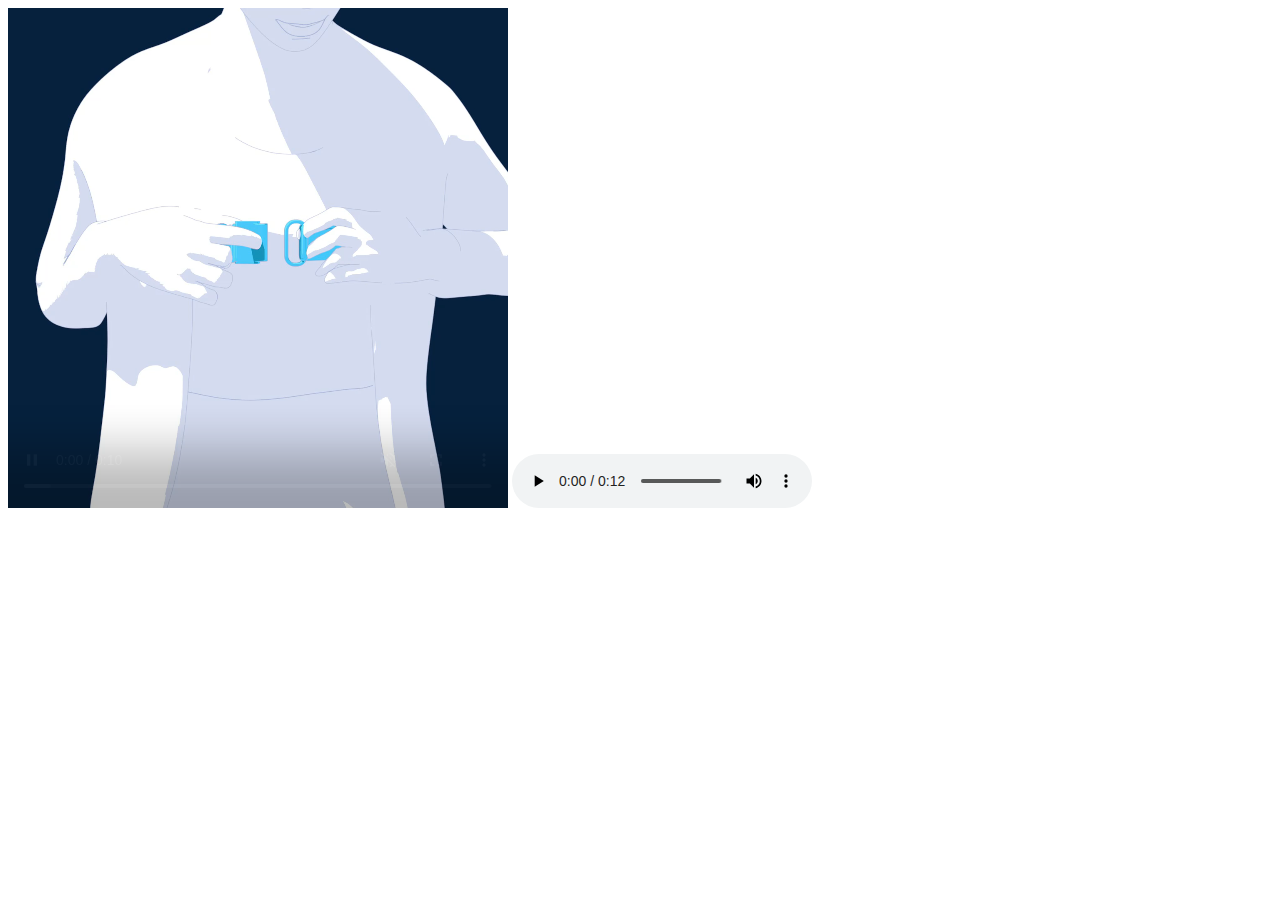
==== media.html @ 1c1009d2 "first commit" ====
<!DOCTYPE html>
<html>
  <head>
    <title>Media</title>
  </head>
  <body>
    <!-- Video -->
    <video width="500" controls autoplay loop muted>
      <source src="/assets/video/attach_square.mp4" type="video/mp4">
      Your browser does not support the video tag.
    </video>

    <!-- Audio -->
    <audio controls>
      <source src="assets/audio/Position1-Titta-upp-i-bord.mp3" type="audio/mpeg">
      Your browser does not support the audio element.
    </audio>
  </body>
</html>
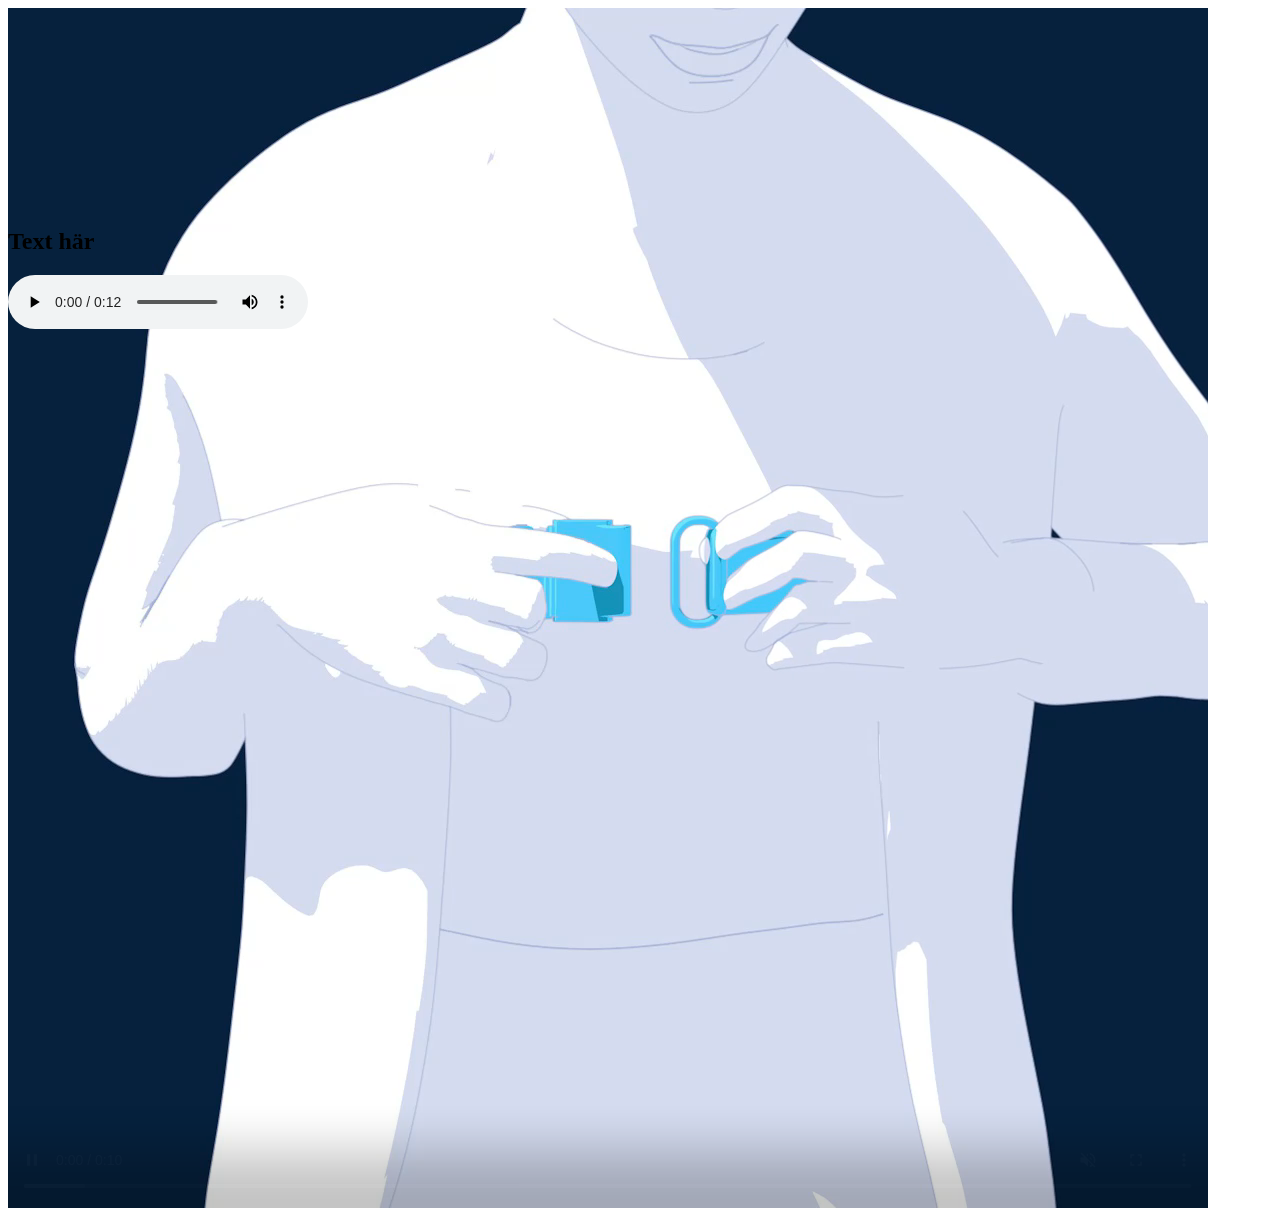
==== commit e2216d79: "responsive design, media queries and framwork Bootstrap" ====
--- a/media.html
+++ b/media.html
@@ -1,14 +1,22 @@
 <!DOCTYPE html>
 <html>
   <head>
+    <meta name="viewport" content="width=device-width,initial-scale=1" />
     <title>Media</title>
   </head>
   <body>
     <!-- Video -->
-    <video width="500" controls autoplay loop muted>
-      <source src="/assets/video/attach_square.mp4" type="video/mp4">
-      Your browser does not support the video tag.
-    </video>
+    <section>
+      <div style="height: 200px; width: 100%">
+        <video controls autoplay loop muted style="max-width: 100%;">
+          <source src="/assets/video/attach_square.mp4" type="video/mp4">
+          Your browser does not support the video tag.
+        </video>
+      </div>
+      <div>
+        <h2>Text här</h2>
+      </div>
+    </section>
 
     <!-- Audio -->
     <audio controls>
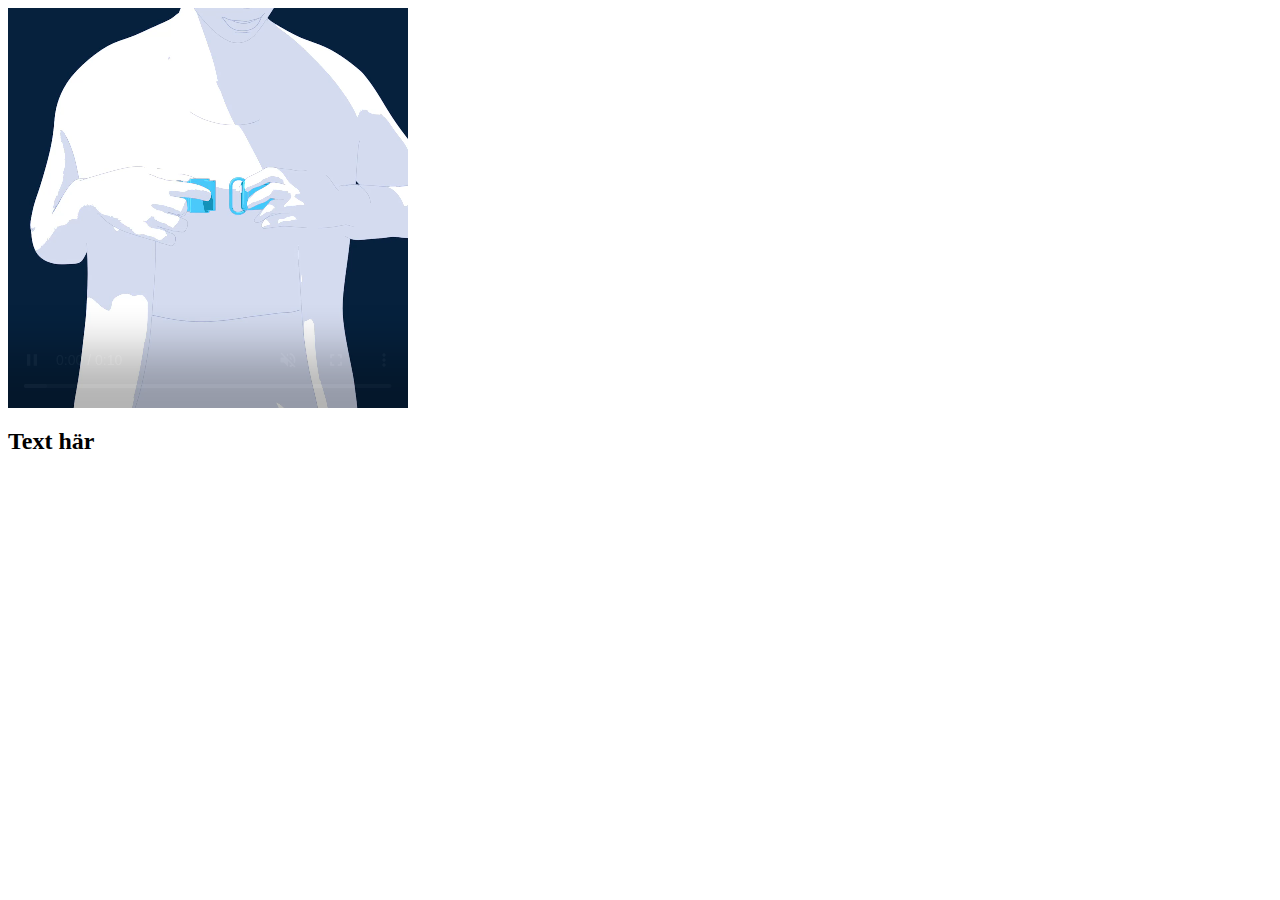
==== commit 808747f1: "Favicon, Position, Kortkommandon, Inline/Block, :focus-visible & outline" ====
--- a/media.html
+++ b/media.html
@@ -7,7 +7,7 @@
   <body>
     <!-- Video -->
     <section>
-      <div style="height: 200px; width: 100%">
+      <div style="width: 400px; height: 400px; background-color: pink;">
         <video controls autoplay loop muted style="max-width: 100%;">
           <source src="/assets/video/attach_square.mp4" type="video/mp4">
           Your browser does not support the video tag.
@@ -19,9 +19,9 @@
     </section>
 
     <!-- Audio -->
-    <audio controls>
+    <!-- <audio controls>
       <source src="assets/audio/Position1-Titta-upp-i-bord.mp3" type="audio/mpeg">
       Your browser does not support the audio element.
-    </audio>
+    </audio> -->
   </body>
 </html>